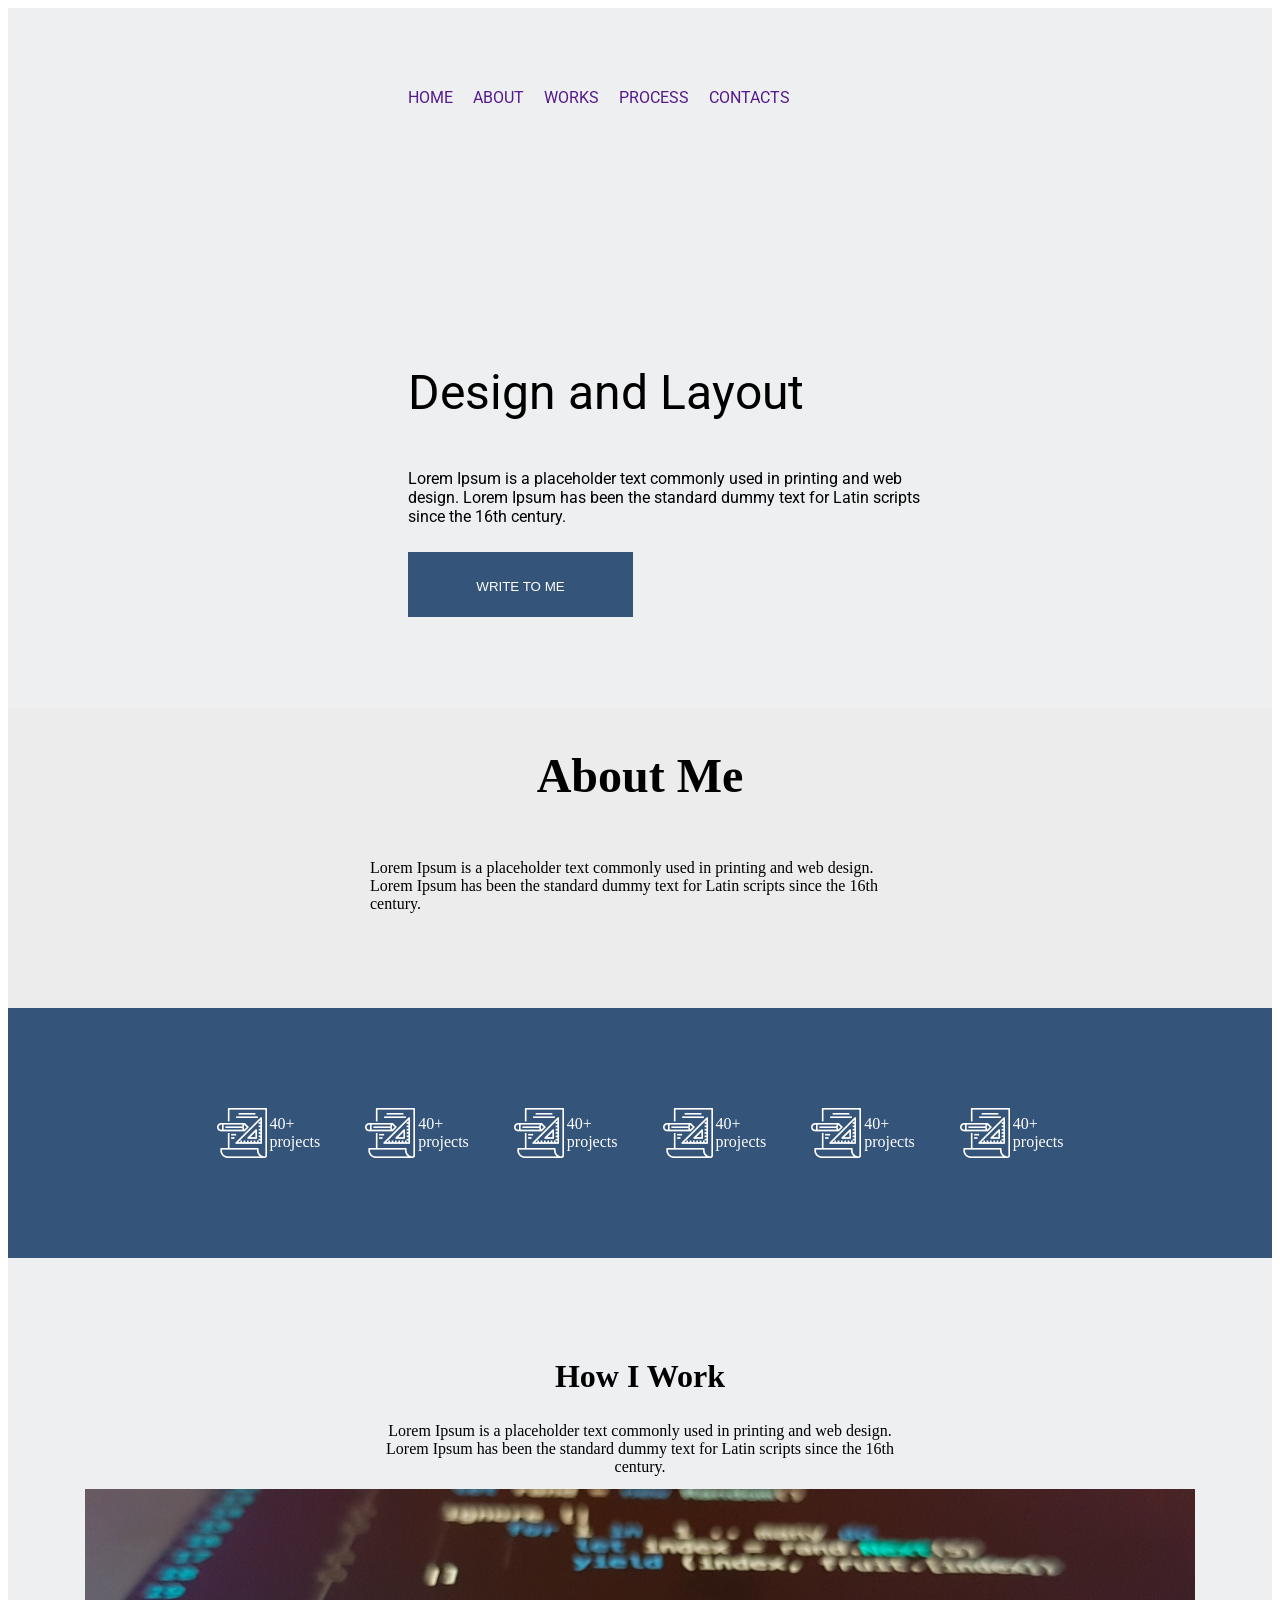
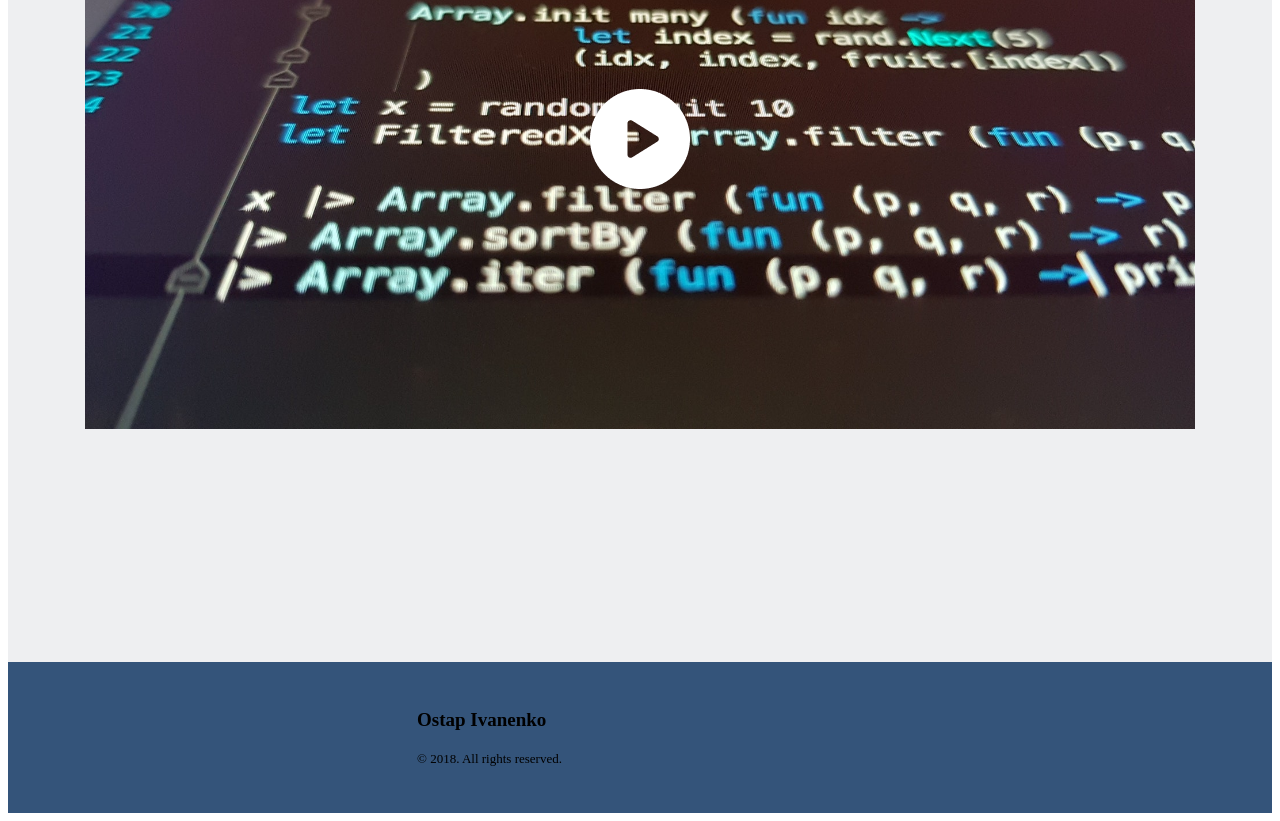
==== main.html @ 45501560 "main" ====
<!DOCTYPE html>
<html lang="en">
<head>
    <meta charset="UTF-8">
    <meta name="viewport" content="width=`, initial-scale=1.0">
    <link rel="stylesheet" href="/style.css">
    <link href="https://fonts.googleapis.com/css2?family=Roboto:ital,wght@0,100..900;1,100..900&display=swap" rel="stylesheet">
    <title>Document</title>
</head>
<body>
   <div class="mainblock">
<div class="margin">
    <div class="styl">
<div class="navigation">
    <a href="">HOME</a>
    <a href="">ABOUT</a>
    <a href="">WORKS</a>
    <a href="">PROCESS</a>
    <a href="">CONTACTS</a>
</div>
</div>
<div class="ptext">    
   <p class="maintext">Design and Layout</p>
<p class="title">Lorem Ipsum is a placeholder text commonly used in printing and web design. Lorem Ipsum has been the standard dummy text for Latin scripts since the 16th century.</p>
<div class="button">
    <button>WRITE TO ME</button>
</div>
   

</div>


</div>
   </div>
   
   </div> 

<div class="boardaboutme">
 
   <div class="textet">
    <h2>About Me</h2>
  </div> 

<div class="position">
    <p class="textpagetwo">Lorem Ipsum is a placeholder text commonly used in printing and web design. Lorem Ipsum has been the standard dummy text for Latin scripts since the 16th century.</p>
 </div>

</div>


<div class="backgroundblu">
  <div class="maincon">
 

<div class="png">
   <img src="/Group.png" > 
<div class="pngtext">
    <p>40+</p>
    <p>projects</p>
    
</div>
</div>

<div class="png">
   <img src="/Group.png" > 
<div class="pngtext">
    <p>40+</p>
    <p>projects</p>
    
</div>
</div>


<div class="png">
   <img src="/Group.png" > 
<div class="pngtext">
    <p>40+</p>
    <p>projects</p>
    
</div>
</div>

<div class="png">
   <img src="/Group.png" > 
<div class="pngtext">
    <p>40+</p>
    <p>projects</p>
    
</div>
</div>


<div class="png">
   <img src="/Group.png" > 
<div class="pngtext">
    <p>40+</p>
    <p>projects</p>
    
</div>
</div>


<div class="png">
   <img src="/Group.png" > 
<div class="pngtext">
    <p>40+</p>
    <p>projects</p>
    
</div>
</div>


  </div>
</div>



 <div class="lastimgcon">

    <div class="HowIWork">
        
<h2> How I Work</h2>
<div class="smoll">
    <p>Lorem Ipsum is a placeholder text commonly used in printing and web design. Lorem Ipsum has been the standard dummy text for Latin scripts since the 16th century.</p>
  <div class="backgraund">
    <img class="play" src="/Vector.png" alt="">
   
</div>
</div>

    </div>
  
  </div>
  
 <div class="end">
    <h3>Ostap Ivanenko</h3>
    <p>© 2018. All rights reserved.</p>
 </div>
  
  


 




 

</body>
</html>
---- style.css ----
.mainblock {box-sizing: border-box;max-width: 1920px;
height: 700px;
background-color: #EEEFF1;}


.navigation {box-sizing: border-box;
    display: flex;
gap: 20px;
width: 565px;
}

.navigation a{
    font-size: 16px;
    clear: both;
    text-decoration: none;
    margin-top: 80px;
    
}

.margin {margin-left: 400px;
font-family: Roboto;}

.maintext {margin-top: 257px;
    font-size: 48px;

}

.title {
    font-size: 16px;
width: 540px;
height: 67px;}

.button {box-sizing: border-box;
    background-color: #34547A;
width: 225px;
height: 65px;
text-align: center;
padding: 24px;
}

button { border: none;
    outline: none;
    background: none;
color: #FFFFFF;}


.boardaboutme {box-sizing: border-box;
    width: 1920;
    height: 300px;
    background-color: #ececec ;
}

.textet {display: flex;
    justify-content: center;
font-size: 32px;
}



.textpagetwo {
    font-size: 16px;
width: 540px;
height: 67px;
}


.position {display: flex;
justify-content: center;
}

.backgroundblu{
    height: 250px;
background-color: #34547A;
}


.maincon {display: flex;
 flex-wrap: wrap;
 justify-content: center;
 padding: 100px;
    gap: 45px;}

    .png {
         display: flex;
         align-items: center;
         gap: 3px;
        }

        .png img{
            width: 50px;
        height: 50px;
    }

.pngtext {display: flex;
flex-direction: column;
justify-content: center;}

.pngtext p {
    margin: 0;
    color: #FFFFFF;}


    .lastimgcon {height: 1004px;
    background-color: #EEEFF1;
    text-align: center;
display: flex;
justify-content: center;
}

   .lastimgcon h2{
    margin-top: 100px;
    font-size: 32px; 
    
} 

.HowIWork {display: flex;
    flex-direction: column;
    align-items: center;
   
   
}




    .smoll p{margin: 0 auto;
        height: 67px;
        font-size: 16px;
        width: 540px;
    height: 67px;
        
    }

.backgraund {


width: 1110px;
height: 600px;
background-image: url(/7cecf9b2aa89d7246db40c5549f821b838c3d622.jpg);
 background-repeat: no-repeat;        
    background-size: contain; 
   
}


.play {width: 100px;
height: 100px;
margin-top: 200px;}






.end {
    display: flex;
    flex-direction: column;   
    justify-content: center; 
    height: 151px;
    background-color: #34547A;
}

.end h3 {
    margin: 0 0 20px 0; 
    font-size: 19px;
    margin-left: 409px ;
    
}

.end p {
    margin: 0; 
    font-size: 13px;
      margin-left: 409px ;
}
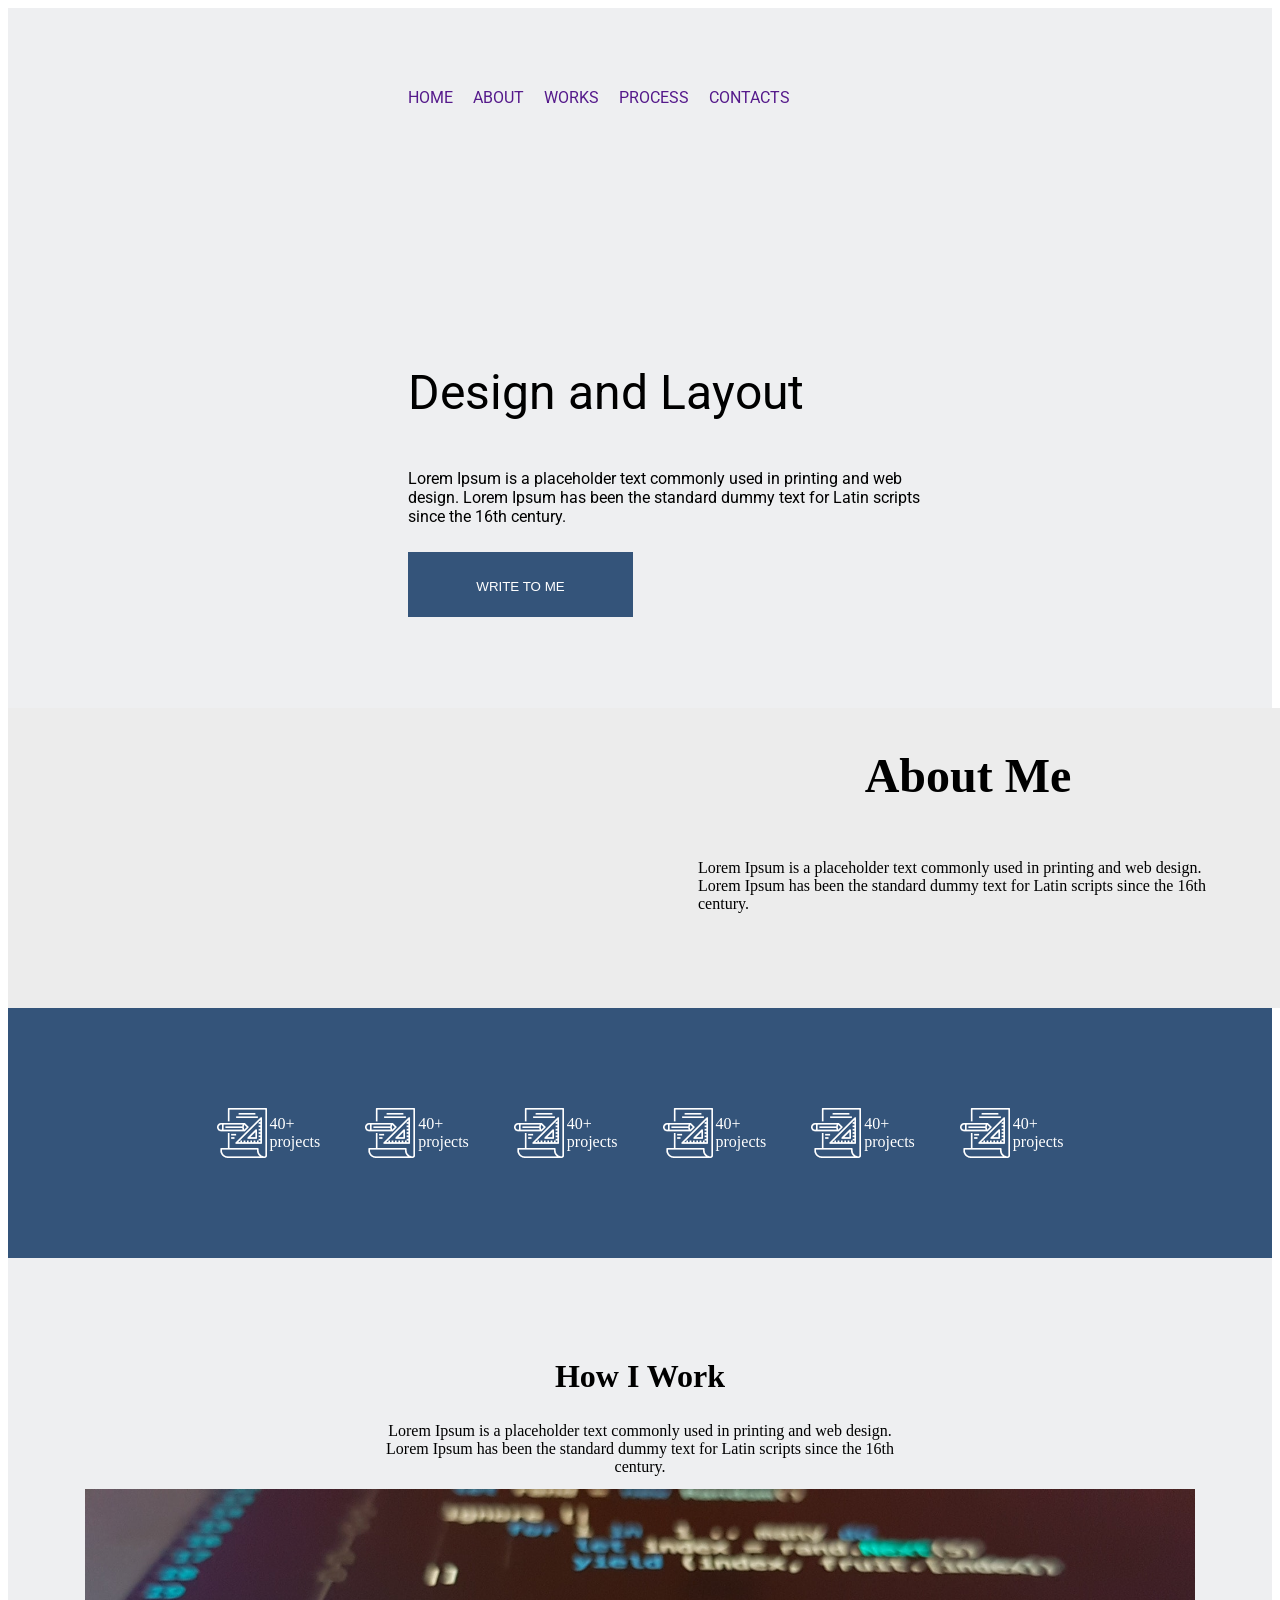
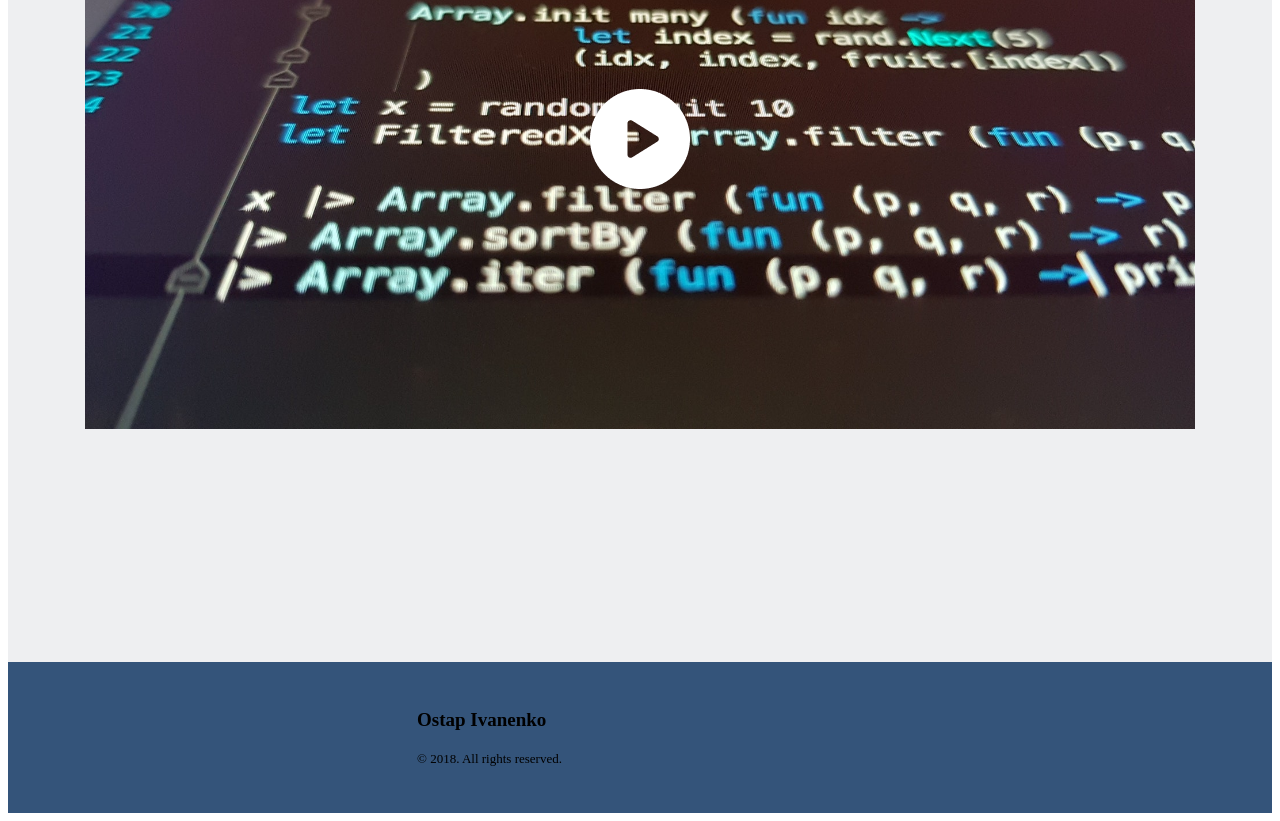
==== commit dad8344b: "fix" ====
--- a/main.html
+++ b/main.html
@@ -33,7 +33,6 @@
 </div>
    </div>
    
-   </div> 
 
 <div class="boardaboutme">
  
@@ -53,7 +52,7 @@
  
 
 <div class="png">
-   <img src="/Group.png" > 
+   <img src="/Group.png" alt=""> 
 <div class="pngtext">
     <p>40+</p>
     <p>projects</p>
@@ -62,7 +61,7 @@
 </div>
 
 <div class="png">
-   <img src="/Group.png" > 
+   <img src="/Group.png" alt=""> 
 <div class="pngtext">
     <p>40+</p>
     <p>projects</p>
@@ -72,7 +71,7 @@
 
 
 <div class="png">
-   <img src="/Group.png" > 
+   <img src="/Group.png" alt=""> 
 <div class="pngtext">
     <p>40+</p>
     <p>projects</p>
@@ -81,7 +80,7 @@
 </div>
 
 <div class="png">
-   <img src="/Group.png" > 
+   <img src="/Group.png" alt=""> 
 <div class="pngtext">
     <p>40+</p>
     <p>projects</p>
@@ -91,7 +90,7 @@
 
 
 <div class="png">
-   <img src="/Group.png" > 
+   <img src="/Group.png" alt=""> 
 <div class="pngtext">
     <p>40+</p>
     <p>projects</p>
@@ -101,7 +100,7 @@
 
 
 <div class="png">
-   <img src="/Group.png" > 
+   <img src="/Group.png" alt=""> 
 <div class="pngtext">
     <p>40+</p>
     <p>projects</p>
--- a/style.css
+++ b/style.css
@@ -45,7 +45,7 @@
 
 
 .boardaboutme {box-sizing: border-box;
-    width: 1920;
+    width: 1920px;
     height: 300px;
     background-color: #ececec ;
 }
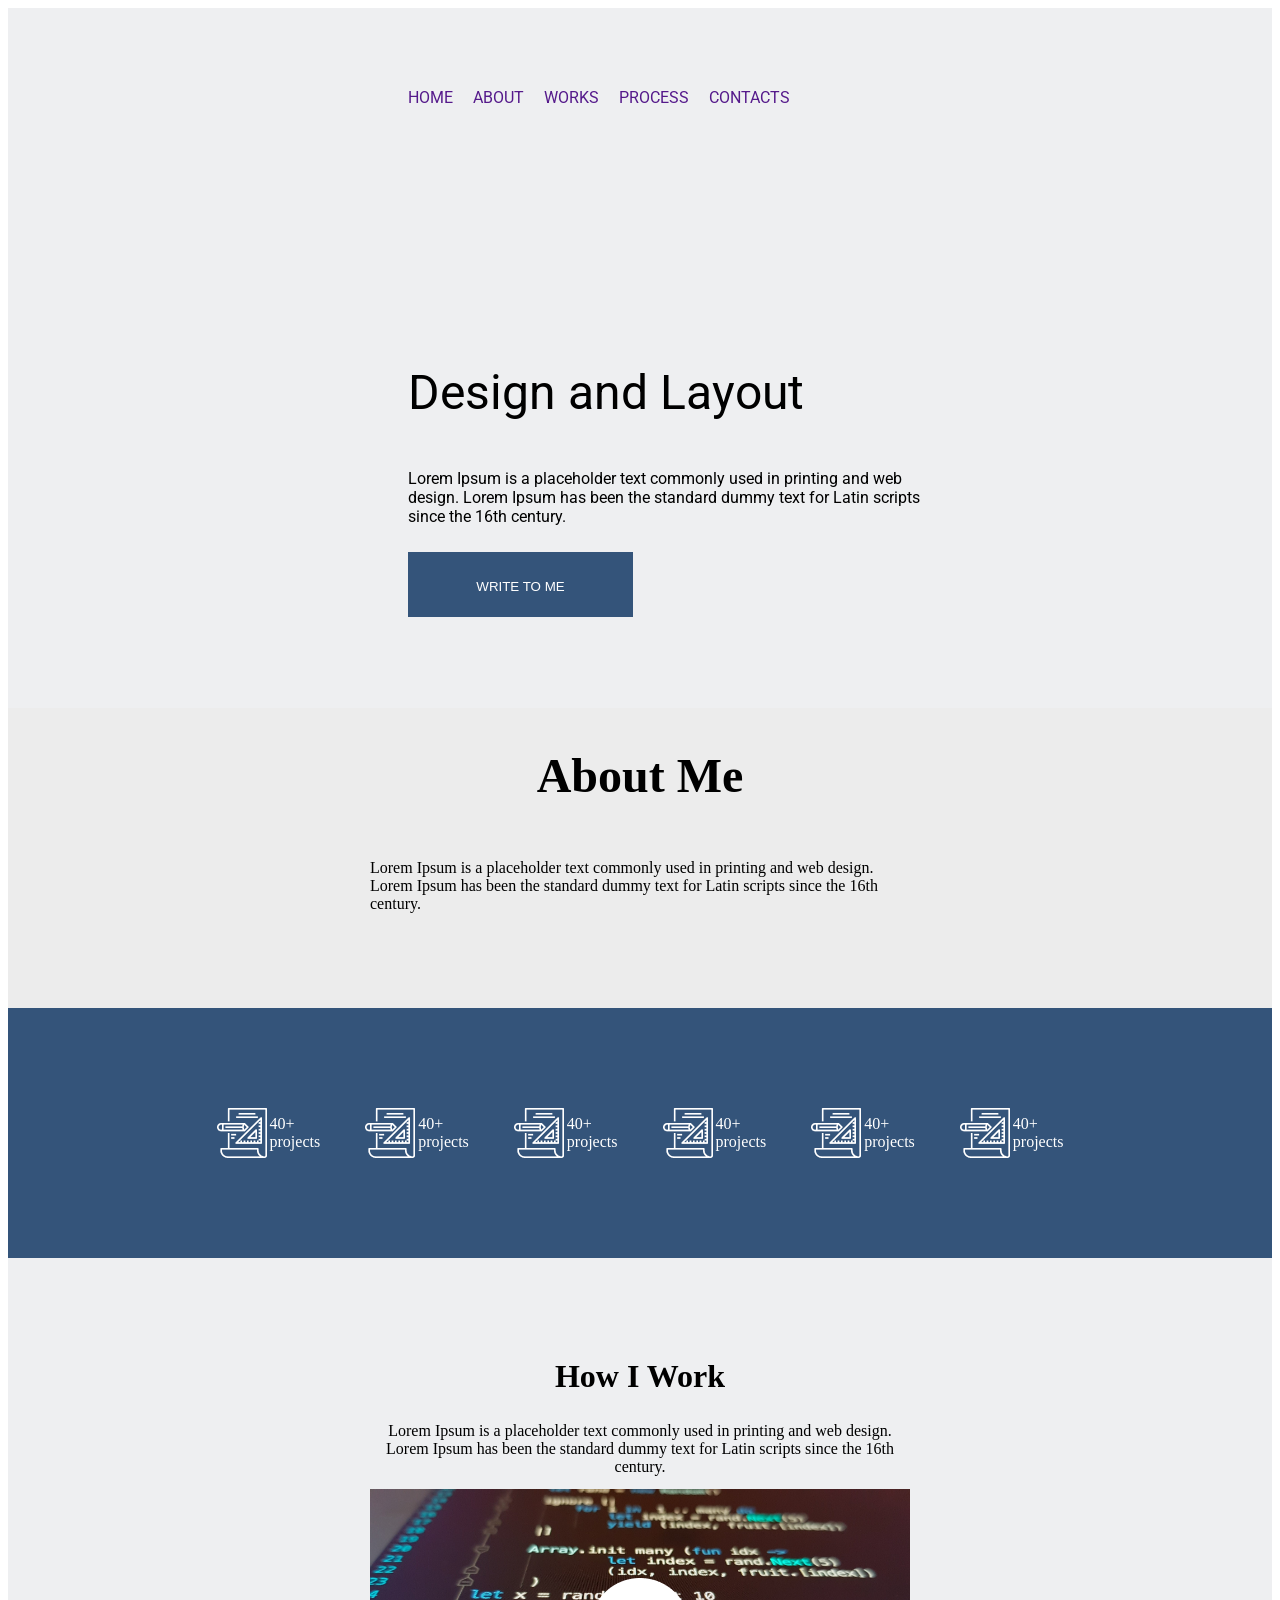
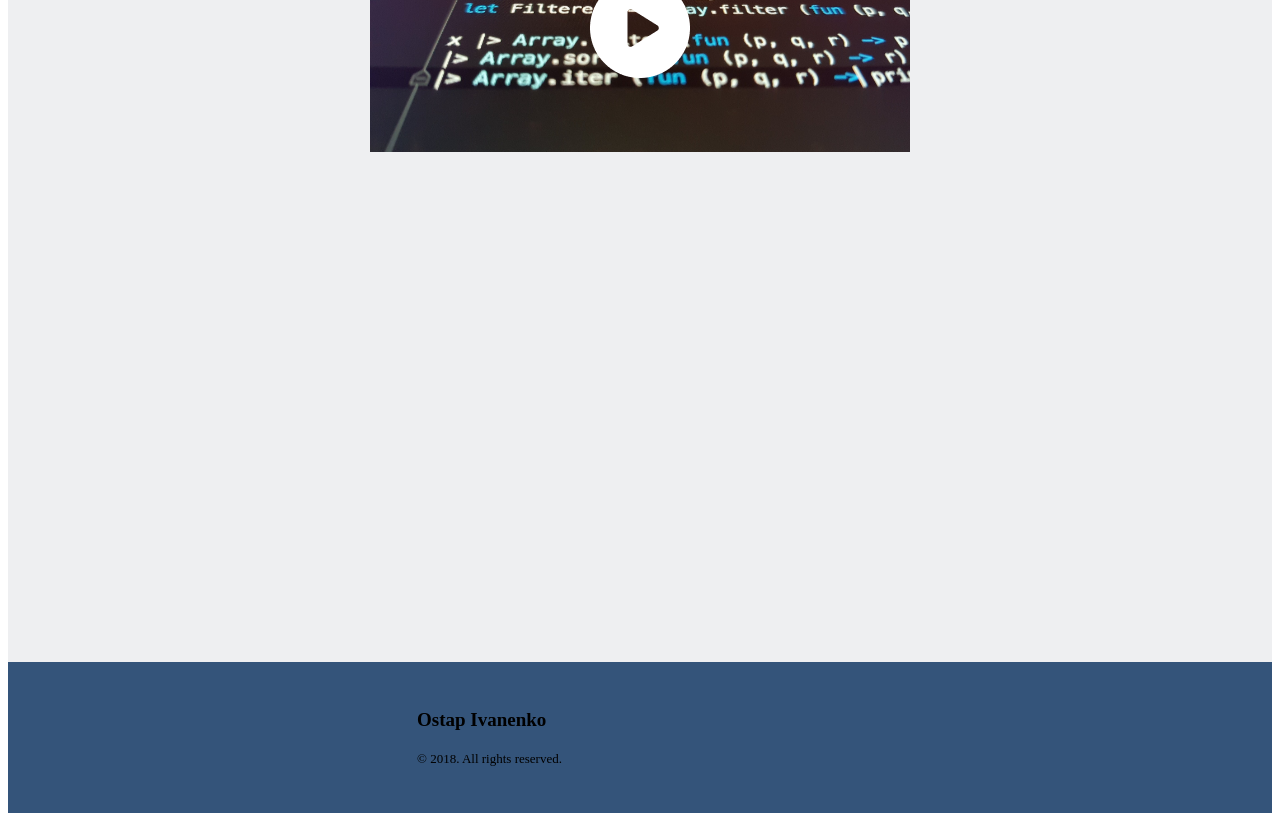
==== commit c39821ca: "adaptation" ====
--- a/main.html
+++ b/main.html
@@ -8,6 +8,8 @@
     <title>Document</title>
 </head>
 <body>
+
+    <div class="styletext">
    <div class="mainblock">
 <div class="margin">
     <div class="styl">
@@ -136,7 +138,7 @@
     <p>© 2018. All rights reserved.</p>
  </div>
   
-  
+  </div>
 
 
  
--- a/style.css
+++ b/style.css
@@ -45,7 +45,7 @@
 
 
 .boardaboutme {box-sizing: border-box;
-    width: 1920px;
+    max-width: 1920px;
     height: 300px;
     background-color: #ececec ;
 }
@@ -133,19 +133,22 @@
 
 .backgraund {
 
-
-width: 1110px;
+max-width: 1100px;
+ min-width: 300px;
+width: 100%;
 height: 600px;
 background-image: url(/7cecf9b2aa89d7246db40c5549f821b838c3d622.jpg);
  background-repeat: no-repeat;        
     background-size: contain; 
+ 
+
    
 }
 
 
 .play {width: 100px;
 height: 100px;
-margin-top: 200px;}
+margin-top: 7vw;}
 
 
 
@@ -155,7 +158,7 @@
 .end {
     display: flex;
     flex-direction: column;   
-    justify-content: center; 
+    justify-content: center;
     height: 151px;
     background-color: #34547A;
 }
@@ -173,5 +176,350 @@
       margin-left: 409px ;
 }
 
-
-
+@media (min-width: 200px) (max-width: 490px) { 
+    body {
+    margin: 0;
+    padding: 0;
+  }
+}
+
+
+
+
+@media (max-width:480px) {
+.styletext {text-align: center;
+margin: auto;
+}
+}
+
+
+
+@media (max-width:480px) {
+    body {margin: 0%;
+    padding: 0%;
+}
+    }
+
+
+@media (max-width:480px) {
+    .boardaboutme ,.mainblock ,.backgroundblu ,.lastimgcon ,.backgraund
+    {width: 100vw; 
+    text-align: center; }
+    }
+
+    
+@media (max-width:480px) {
+ .margin {margin: auto;
+}   
+}
+
+@media (max-width:480px) {
+.navigation{flex-direction: column ;
+    justify-content: center; 
+
+}
+}
+
+@media (max-width:480px) {
+.navigation a{font-size: 70% ;
+    margin: 1%; 
+    margin-right: 30vw; 
+}
+}
+@media (max-width:480px) {
+.style {margin-right: 0%;
+margin: 0% auto;}
+}
+
+
+@media (max-width:480px) {
+.ptext {margin-bottom: 40vw;
+    height: auto;
+margin: 0% auto;}
+}
+
+
+@media (max-width:480px) {
+.button{width: 40vw;
+height: 15vw;
+margin-left: 100px;}
+}
+
+
+
+
+@media (max-width:480px) {
+.maintext{font-size: 5vw;
+    margin-right: 20% ;
+    
+}
+}
+
+
+
+@media (max-width:480px) {
+.title{font-size: 3vw;
+    width: 300p;
+    max-width: 80vw;
+    height: auto;
+    
+}
+}
+
+
+@media (max-width:480px) {
+.textet {font-size: 5vw;}
+}
+
+
+
+@media (max-width:480px) {
+.textpagetwo {font-size: 3vw;
+max-width: 80vw;
+width: 300px;
+line-height: 1.2;}
+}
+
+
+
+@media (max-width:480px){
+.backgroundblu {height: 150px;}
+}
+
+
+
+
+@media (max-width:480px){
+.maincon  {
+    font-size: 1%;
+margin: 0vw;
+padding: 2%;
+}
+}
+
+
+
+
+@media (max-width:480px) {
+.png {font-size: 2vw;
+max-width: 50%;}
+}
+
+
+
+@media (max-width:480px) {
+.png img ,.pngtext p{display: flex;
+    max-width: 4vw;
+    max-height: 4vw ;
+    flex-direction: column;
+    margin: 0 auto;
+}
+}
+
+@media (max-width:480px) {
+.HowIWork {font-size: 5vw;}
+}
+
+@media (max-width:480px) {
+.HowIWork h2{margin-top: 20%;
+    font-size: 5vw;}
+}
+
+
+
+
+@media (max-width:480px) {
+.smoll p{
+    font-size: 3vw;
+max-width: 80vw;}
+}
+
+
+@media (max-width:480px) {
+.backgraund img{ width: 50px;
+height: 50px;
+margin-top: 13vw;
+
+}
+}
+
+
+@media (max-width:480px) {
+.backgraund { width: 80vw;
+height: 80vw;
+margin-top: 20%;
+}
+}
+
+@media (max-width:480px) {
+.lastimgcon {height: 500px;}
+}
+
+
+@media (max-width:480px) {
+.end h3{font-size: 3vw;
+margin-left: 0;
+text-align: center;
+}
+}
+
+
+@media (max-width:480px) {
+.end p{font-size: 3vw;
+margin-left: 0;
+text-align: center;
+}
+}
+
+
+
+
+
+    @media (min-width: 500px) (max-width: 768px) {
+
+  body {
+    margin: 0;
+    padding: 0;
+    
+  }
+
+  .boardaboutme,
+  .mainblock,
+  .backgroundblu,
+  .lastimgcon,
+  .backgraund {
+    width: 100vw;
+    text-align: center;
+  }
+
+  .navigation {
+    display: flex;
+    justify-content: center;
+    gap: 20px;
+    width: 100%;
+  }
+
+  .navigation a {
+    font-size: 15px;
+    margin: 0;
+  }
+
+  .margin {
+    margin: 0 auto;
+    text-align: center;
+  }
+
+  .maintext {
+    font-size: 32px;
+    margin-top: 80px;
+  }
+
+  .title {
+    font-size: 16px;
+    width: auto;
+    max-width: 80vw;
+    height: auto;
+    line-height: 1.3;
+    margin: 20px auto;
+  }
+
+  .button {
+    width: 220px;
+    height: auto;
+    padding: 18px;
+    margin: 20px auto;
+  }
+
+  .textet {
+    font-size: 28px;
+    margin-bottom: 10px;
+  }
+
+  .textpagetwo {
+    font-size: 16px;
+    width: auto;
+    max-width: 80vw;
+    height: auto;
+    line-height: 1.3;
+    margin: 0 auto;
+  }
+
+  .backgroundblu {
+    height: auto;
+    padding: 40px 0;
+  }
+
+  .maincon {
+    padding: 40px;
+    gap: 30px;
+  }
+
+  .png {
+    font-size: 14px;
+    gap: 10px;
+  }
+
+  .png img {
+    width: 40px;
+    height: 40px;
+  }
+
+  .pngtext p {
+    margin: 0;
+  }
+
+  .HowIWork h2 {
+    font-size: 28px;
+    margin-top: 40px;
+  }
+
+  .smoll p {
+    font-size: 16px;
+    max-width: 80vw;
+    height: auto;
+    line-height: 1.3;
+    margin: 20px auto;
+  }
+
+
+  .backgraund {
+    width: 85vw;
+    height: 45vw;
+    margin: 40px auto;
+    background-size: cover;
+  }
+  
+
+  .play {
+    width: 80px;
+    height: 80px;
+    margin-top: 20vw;
+  }
+
+
+  .end {
+    height: auto;
+    padding: 30px 0;
+    text-align: center;
+  }
+
+  .end h3 {
+    font-size: 18px;
+    margin: 0 0 10px 0;
+  }
+
+  .end p {
+    font-size: 14px;
+    margin: 0;
+  }
+
+  p, h1, h2, h3 {
+    margin: 0;
+    line-height: 1.3;
+  }
+
+}
+
+
+
+
